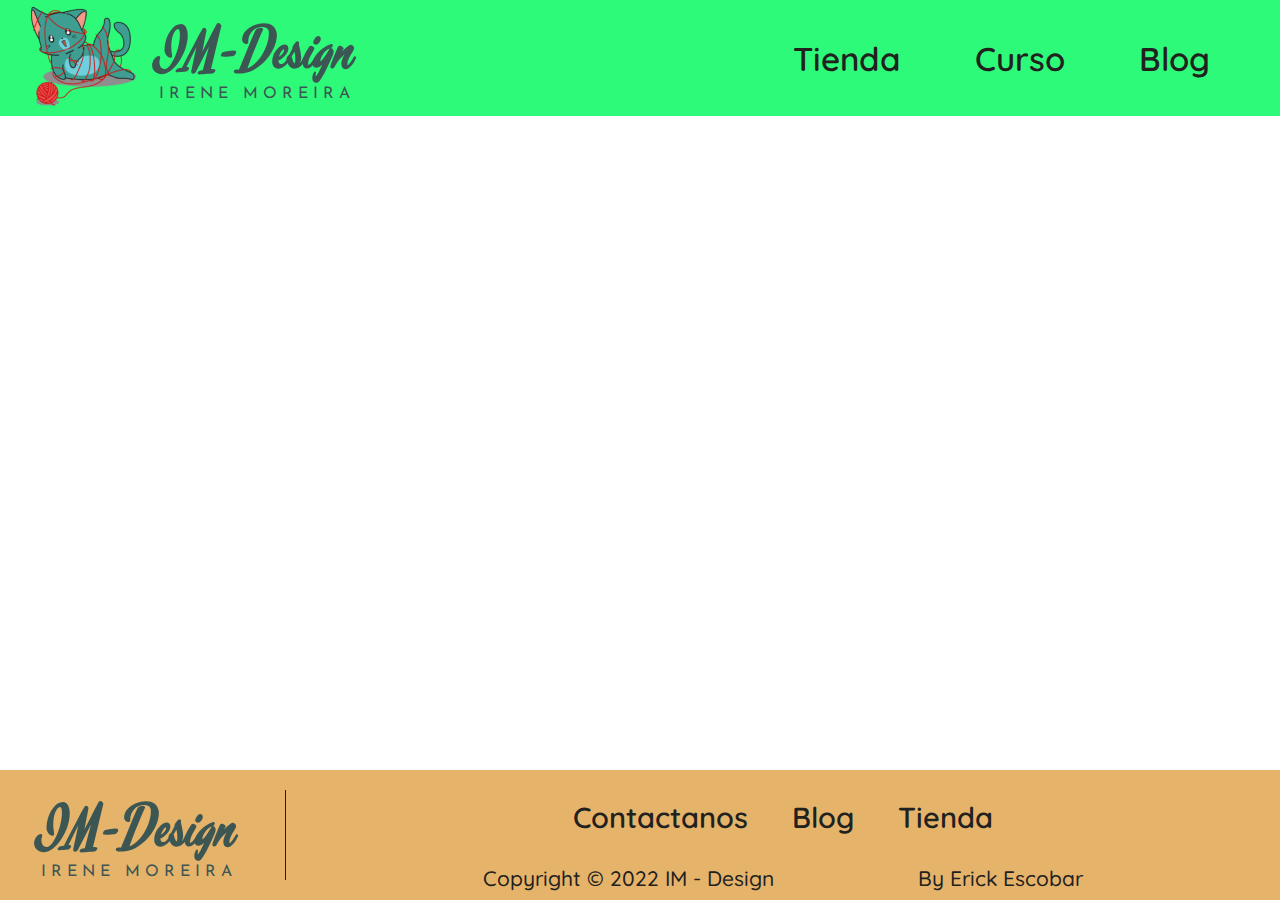
==== blog.html @ 434fa5e5 "Add files via upload" ====
<!DOCTYPE html>
<html lang="es">
<head>
    <meta charset="UTF-8">
    <meta http-equiv="X-UA-Compatible" content="IE=edge">
    <meta name="viewport" content="width=device-width, initial-scale=1.0">
    <link rel="stylesheet" href="css/styles.css">
    <title>Blog</title>
    <script src="js/header-footer.js"></script>
</head>
<body>
    <div data-include="assets/html/header.html"></div>
    <main></main>
    <div data-include="assets/html/footer.html"></div>
</body>
</html>
---- css/styles.css ----
@import url('https://fonts.googleapis.com/css2?family=Josefin+Sans:wght@300;400&family=Quicksand:wght@400;500;600&display=swap');
@font-face {
    font-family: 'MervaleScript-Regular.vfb';
    src: url("../assets/mervale-script/MervaleScript-Regular.ttf") format('truetype'),
        url("../assets/mervale-script/MervaleScript-Regular.otf") format('otf');
}

:root {
    --color-p1: #3AAAFA;
    --color-p2: #E0307C;
    --color-p3: #F55343;
    --color-p4: #445EE0;
    --color-p5: #FFF820;
    --color-s1: #2EFA7A;
    --color-s2: #E012BD;
    --color-s3: #F50F05;
    --color-s4: #E6B36B;
    --color-letra-N: #21211E;
}

*{
    font-family: 'Quicksand', sans-serif;
    padding: 0;
    margin: 0;
    box-sizing: border-box;
    list-style: none;
    color: var(--color-letra-N);
}
html{
    position: relative;
    min-height: 100%;
    scroll-behavior: smooth;
}
h1{
    font-size: 40px;
    font-weight: 600;
}
h2{
    font-size: 37px;
    font-weight: 600;
}
h3{
    font-size: 33px;
    font-weight: 600;
}
h4{
    font-size: 29px;
    font-weight: 600;
}
.p1{
    font-size: 25px;
    font-weight: 500;
}
.p2{
    font-size: 21px;
    font-weight: 500;
}
.p3{
    font-size: 18px;
    font-weight: 400;
}
.p4{
    font-size: 15px;
    font-weight: 400;
}
.boton{
    background-color: var(--color-p1);
    font-size: 29px;
    font-weight: 600;
    padding: 10px 18px;
    border-radius: 14px;
    border: 0;
    cursor: pointer;
}

/* HEADER */
header{
    background-color: var(--color-s1);
    display: flex;
    justify-content: space-between;
    align-items: center;
    width: 100%;
    /* position: sticky;
    top: 0; */
}
.logo{
    position: relative;
}
.logo .logo-letra{
    position: absolute;
    top: 10%;
    width: max-content;
}
.logo-letra{
    display: inline-block;
    text-align: center;
}
.logo-letra h2{
    font-family: 'MervaleScript-Regular.vfb';
    font-size: 56px;
    color: #3C5753;
}
.logo-letra p{
    font-family: 'Josefin Sans', sans-serif;
    font-size: 16px;
    color: #3C5753;
    letter-spacing: 5px;
}
nav ul li{
    display: inline-block;
    margin-right: 70px;
}
nav ul li a{
    text-decoration: none;
    font-size: 33px;
    font-weight: 600;
}

/* FOOTER */
footer {
    background-color: var(--color-s4);
    position: absolute;
    bottom: 0;
    width: 100%;
    height: 130px;
    display: flex;
    align-items: center;
    justify-content: space-between;
}
footer .logo-letra{
    margin-left: 40px;
    padding-right: 48px;
    border-right: 1px solid;
}
.menu-footer{
    width: 800px;
    margin: 20px auto 0;
}
.menu-footer ul{
    width: fit-content;
    margin: auto;
}
.menu-footer ul:nth-last-child(2) li{
    font-size: 29px;
    font-weight: 600;
    margin-right: 40px;
}
.menu-footer ul:nth-last-child(2) li:last-child{
    margin-right: 0;
}
.menu-footer ul:nth-last-child(1){
    margin-top: 30px;
}
.menu-footer ul:nth-last-child(1) li{
    font-size: 21px;
    font-weight: 500;
}
.menu-footer ul:nth-last-child(1) li:first-child{
    margin-right: 140px;
}
.menu-footer ul li{
    display: inline-block;
}
.menu-footer ul li a{
    text-decoration: none;
}

/* **** INDEX **** */
/*  PORTADA */
.portada{
    height: 82vh;
    background: linear-gradient(0deg, rgba(0, 0, 0, 0.49), rgba(0, 0, 0, 0.49)), url('/assets/img/portada.png');
    background-repeat: no-repeat;
    background-position: center;
    background-size: cover;
    background-attachment: fixed;
    display: flex;
    flex-direction: column;
    align-items: center;
    justify-content: space-evenly;
}
.portada .logo-letra{
    color: var(--color-s1);
    margin-top: 0;
}
.portada .logo-letra h2, .portada .logo-letra p{
    color: var(--color-s1);
}
.portada .logo-letra h2{
    font-size: 100px;
    font-weight: 400;
}
.portada .logo-letra p{
    font-size: 40px;
}

/* Quines somos */
.quienes-somos{
    background-color: var(--color-p3);
    display: flex;
    align-items: center;
    min-height: 100vh;
    margin-bottom: 130px;
}
.quienes-somos h3, .quienes-somos p{
    text-align: center;
    color: #fff;
}
.quienes-somos h1{
    transform: rotate(270deg);
    width: max-content; 
}
.quienes-somos div:nth-last-child(2){
    height: 0px;
}
.quienes-somos div.mision-vision{
    background-color: var(--color-p1);
    padding: 30px;
    min-height: 100vh;
    
}
.quienes-somos div.mision-vision p{
    width: 70%;
    margin: 40px auto 45px;
}
.quienes-somos div.mision-vision div{
    display: flex;
    height: initial;
}
.quienes-somos div.mision-vision div section{
    width: 50%;
}
.quienes-somos div.mision-vision div section:nth-last-child(1){
    border-left: 1px solid rgba(0, 0, 0, 0.3);;
}
.quienes-somos div.mision-vision div p{
    width: 70%;
    margin: 10px auto;
}
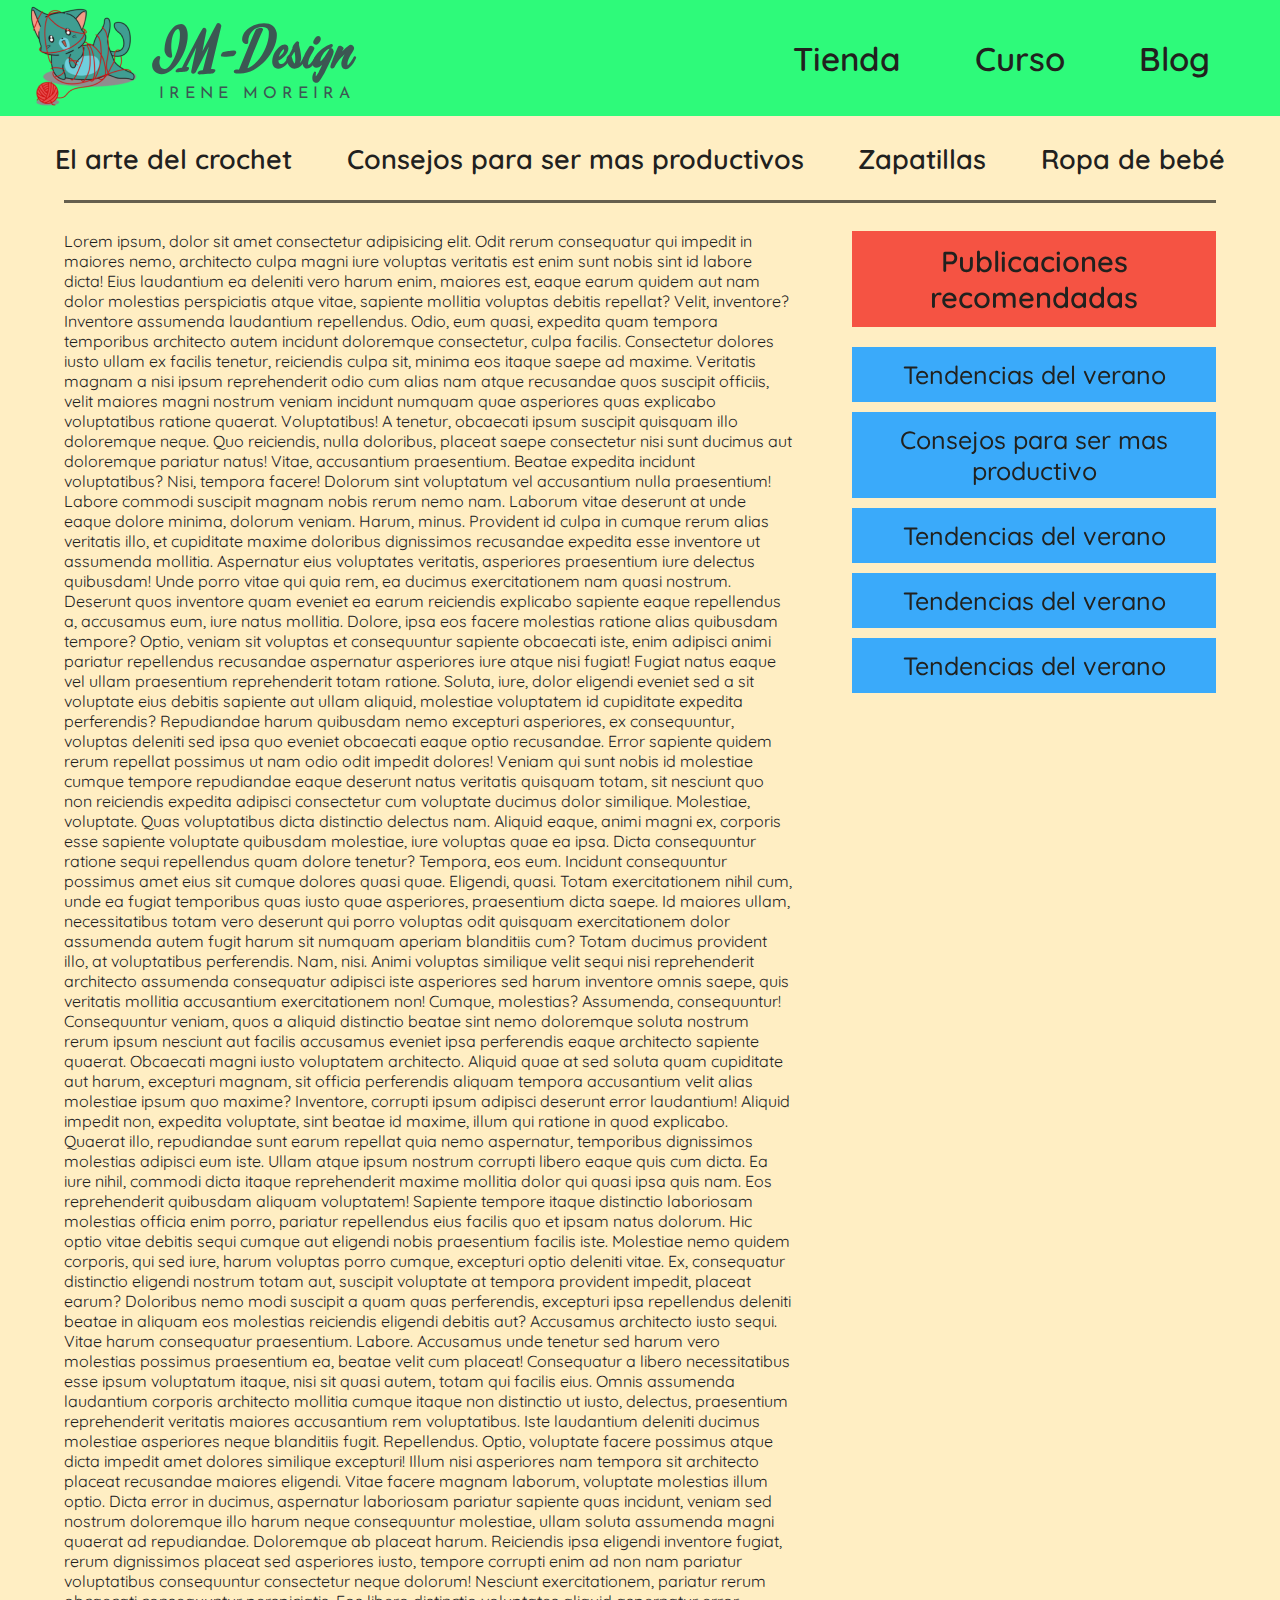
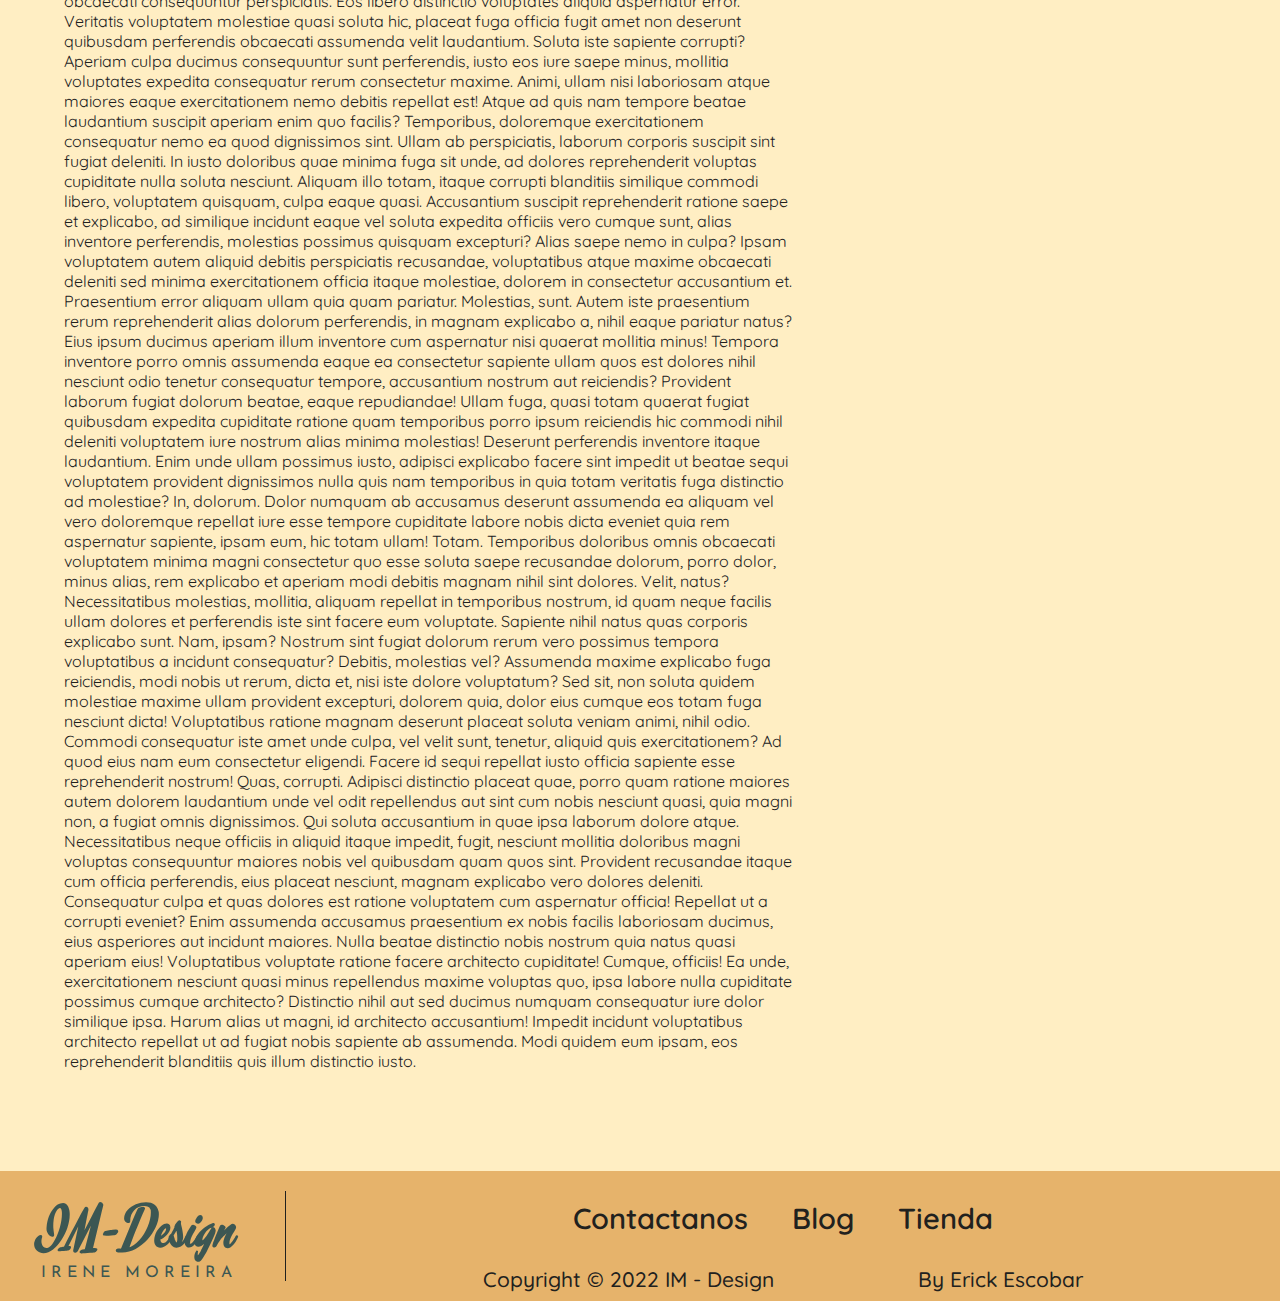
==== commit 35bf7698: "Add files via upload" ====
--- a/blog.html
+++ b/blog.html
@@ -10,7 +10,78 @@
 </head>
 <body>
     <div data-include="assets/html/header.html"></div>
-    <main></main>
+    <ul class="sub-menu sub-menu-blog">
+        <li>El arte del crochet</li>
+        <li>Consejos para ser mas productivos</li>
+        <li>Zapatillas</li>
+        <li>Ropa de bebé</li>
+        <!-- <li id="assets/html/tienda/accesorios.html">Accesorios</li> -->
+    </ul>
+    <main>
+        <div class="gridBlog">
+            <article class="blogContent">Lorem ipsum, dolor sit amet consectetur adipisicing elit. Odit rerum consequatur qui impedit in maiores nemo, architecto culpa magni iure voluptas veritatis est enim sunt nobis sint id labore dicta!
+            Eius laudantium ea deleniti vero harum enim, maiores est, eaque earum quidem aut nam dolor molestias perspiciatis atque vitae, sapiente mollitia voluptas debitis repellat? Velit, inventore? Inventore assumenda laudantium repellendus.
+            Odio, eum quasi, expedita quam tempora temporibus architecto autem incidunt doloremque consectetur, culpa facilis. Consectetur dolores iusto ullam ex facilis tenetur, reiciendis culpa sit, minima eos itaque saepe ad maxime.
+            Veritatis magnam a nisi ipsum reprehenderit odio cum alias nam atque recusandae quos suscipit officiis, velit maiores magni nostrum veniam incidunt numquam quae asperiores quas explicabo voluptatibus ratione quaerat. Voluptatibus!
+            A tenetur, obcaecati ipsum suscipit quisquam illo doloremque neque. Quo reiciendis, nulla doloribus, placeat saepe consectetur nisi sunt ducimus aut doloremque pariatur natus! Vitae, accusantium praesentium. Beatae expedita incidunt voluptatibus?
+            Nisi, tempora facere! Dolorum sint voluptatum vel accusantium nulla praesentium! Labore commodi suscipit magnam nobis rerum nemo nam. Laborum vitae deserunt at unde eaque dolore minima, dolorum veniam. Harum, minus.
+            Provident id culpa in cumque rerum alias veritatis illo, et cupiditate maxime doloribus dignissimos recusandae expedita esse inventore ut assumenda mollitia. Aspernatur eius voluptates veritatis, asperiores praesentium iure delectus quibusdam!
+            Unde porro vitae qui quia rem, ea ducimus exercitationem nam quasi nostrum. Deserunt quos inventore quam eveniet ea earum reiciendis explicabo sapiente eaque repellendus a, accusamus eum, iure natus mollitia.
+            Dolore, ipsa eos facere molestias ratione alias quibusdam tempore? Optio, veniam sit voluptas et consequuntur sapiente obcaecati iste, enim adipisci animi pariatur repellendus recusandae aspernatur asperiores iure atque nisi fugiat!
+            Fugiat natus eaque vel ullam praesentium reprehenderit totam ratione. Soluta, iure, dolor eligendi eveniet sed a sit voluptate eius debitis sapiente aut ullam aliquid, molestiae voluptatem id cupiditate expedita perferendis?
+            Repudiandae harum quibusdam nemo excepturi asperiores, ex consequuntur, voluptas deleniti sed ipsa quo eveniet obcaecati eaque optio recusandae. Error sapiente quidem rerum repellat possimus ut nam odio odit impedit dolores!
+            Veniam qui sunt nobis id molestiae cumque tempore repudiandae eaque deserunt natus veritatis quisquam totam, sit nesciunt quo non reiciendis expedita adipisci consectetur cum voluptate ducimus dolor similique. Molestiae, voluptate.
+            Quas voluptatibus dicta distinctio delectus nam. Aliquid eaque, animi magni ex, corporis esse sapiente voluptate quibusdam molestiae, iure voluptas quae ea ipsa. Dicta consequuntur ratione sequi repellendus quam dolore tenetur?
+            Tempora, eos eum. Incidunt consequuntur possimus amet eius sit cumque dolores quasi quae. Eligendi, quasi. Totam exercitationem nihil cum, unde ea fugiat temporibus quas iusto quae asperiores, praesentium dicta saepe.
+            Id maiores ullam, necessitatibus totam vero deserunt qui porro voluptas odit quisquam exercitationem dolor assumenda autem fugit harum sit numquam aperiam blanditiis cum? Totam ducimus provident illo, at voluptatibus perferendis.
+            Nam, nisi. Animi voluptas similique velit sequi nisi reprehenderit architecto assumenda consequatur adipisci iste asperiores sed harum inventore omnis saepe, quis veritatis mollitia accusantium exercitationem non! Cumque, molestias? Assumenda, consequuntur!
+            Consequuntur veniam, quos a aliquid distinctio beatae sint nemo doloremque soluta nostrum rerum ipsum nesciunt aut facilis accusamus eveniet ipsa perferendis eaque architecto sapiente quaerat. Obcaecati magni iusto voluptatem architecto.
+            Aliquid quae at sed soluta quam cupiditate aut harum, excepturi magnam, sit officia perferendis aliquam tempora accusantium velit alias molestiae ipsum quo maxime? Inventore, corrupti ipsum adipisci deserunt error laudantium!
+            Aliquid impedit non, expedita voluptate, sint beatae id maxime, illum qui ratione in quod explicabo. Quaerat illo, repudiandae sunt earum repellat quia nemo aspernatur, temporibus dignissimos molestias adipisci eum iste.
+            Ullam atque ipsum nostrum corrupti libero eaque quis cum dicta. Ea iure nihil, commodi dicta itaque reprehenderit maxime mollitia dolor qui quasi ipsa quis nam. Eos reprehenderit quibusdam aliquam voluptatem!
+            Sapiente tempore itaque distinctio laboriosam molestias officia enim porro, pariatur repellendus eius facilis quo et ipsam natus dolorum. Hic optio vitae debitis sequi cumque aut eligendi nobis praesentium facilis iste.
+            Molestiae nemo quidem corporis, qui sed iure, harum voluptas porro cumque, excepturi optio deleniti vitae. Ex, consequatur distinctio eligendi nostrum totam aut, suscipit voluptate at tempora provident impedit, placeat earum?
+            Doloribus nemo modi suscipit a quam quas perferendis, excepturi ipsa repellendus deleniti beatae in aliquam eos molestias reiciendis eligendi debitis aut? Accusamus architecto iusto sequi. Vitae harum consequatur praesentium. Labore.
+            Accusamus unde tenetur sed harum vero molestias possimus praesentium ea, beatae velit cum placeat! Consequatur a libero necessitatibus esse ipsum voluptatum itaque, nisi sit quasi autem, totam qui facilis eius.
+            Omnis assumenda laudantium corporis architecto mollitia cumque itaque non distinctio ut iusto, delectus, praesentium reprehenderit veritatis maiores accusantium rem voluptatibus. Iste laudantium deleniti ducimus molestiae asperiores neque blanditiis fugit. Repellendus.
+            Optio, voluptate facere possimus atque dicta impedit amet dolores similique excepturi! Illum nisi asperiores nam tempora sit architecto placeat recusandae maiores eligendi. Vitae facere magnam laborum, voluptate molestias illum optio.
+            Dicta error in ducimus, aspernatur laboriosam pariatur sapiente quas incidunt, veniam sed nostrum doloremque illo harum neque consequuntur molestiae, ullam soluta assumenda magni quaerat ad repudiandae. Doloremque ab placeat harum.
+            Reiciendis ipsa eligendi inventore fugiat, rerum dignissimos placeat sed asperiores iusto, tempore corrupti enim ad non nam pariatur voluptatibus consequuntur consectetur neque dolorum! Nesciunt exercitationem, pariatur rerum obcaecati consequuntur perspiciatis.
+            Eos libero distinctio voluptates aliquid aspernatur error. Veritatis voluptatem molestiae quasi soluta hic, placeat fuga officia fugit amet non deserunt quibusdam perferendis obcaecati assumenda velit laudantium. Soluta iste sapiente corrupti?
+            Aperiam culpa ducimus consequuntur sunt perferendis, iusto eos iure saepe minus, mollitia voluptates expedita consequatur rerum consectetur maxime. Animi, ullam nisi laboriosam atque maiores eaque exercitationem nemo debitis repellat est!
+            Atque ad quis nam tempore beatae laudantium suscipit aperiam enim quo facilis? Temporibus, doloremque exercitationem consequatur nemo ea quod dignissimos sint. Ullam ab perspiciatis, laborum corporis suscipit sint fugiat deleniti.
+            In iusto doloribus quae minima fuga sit unde, ad dolores reprehenderit voluptas cupiditate nulla soluta nesciunt. Aliquam illo totam, itaque corrupti blanditiis similique commodi libero, voluptatem quisquam, culpa eaque quasi.
+            Accusantium suscipit reprehenderit ratione saepe et explicabo, ad similique incidunt eaque vel soluta expedita officiis vero cumque sunt, alias inventore perferendis, molestias possimus quisquam excepturi? Alias saepe nemo in culpa?
+            Ipsam voluptatem autem aliquid debitis perspiciatis recusandae, voluptatibus atque maxime obcaecati deleniti sed minima exercitationem officia itaque molestiae, dolorem in consectetur accusantium et. Praesentium error aliquam ullam quia quam pariatur.
+            Molestias, sunt. Autem iste praesentium rerum reprehenderit alias dolorum perferendis, in magnam explicabo a, nihil eaque pariatur natus? Eius ipsum ducimus aperiam illum inventore cum aspernatur nisi quaerat mollitia minus!
+            Tempora inventore porro omnis assumenda eaque ea consectetur sapiente ullam quos est dolores nihil nesciunt odio tenetur consequatur tempore, accusantium nostrum aut reiciendis? Provident laborum fugiat dolorum beatae, eaque repudiandae!
+            Ullam fuga, quasi totam quaerat fugiat quibusdam expedita cupiditate ratione quam temporibus porro ipsum reiciendis hic commodi nihil deleniti voluptatem iure nostrum alias minima molestias! Deserunt perferendis inventore itaque laudantium.
+            Enim unde ullam possimus iusto, adipisci explicabo facere sint impedit ut beatae sequi voluptatem provident dignissimos nulla quis nam temporibus in quia totam veritatis fuga distinctio ad molestiae? In, dolorum.
+            Dolor numquam ab accusamus deserunt assumenda ea aliquam vel vero doloremque repellat iure esse tempore cupiditate labore nobis dicta eveniet quia rem aspernatur sapiente, ipsam eum, hic totam ullam! Totam.
+            Temporibus doloribus omnis obcaecati voluptatem minima magni consectetur quo esse soluta saepe recusandae dolorum, porro dolor, minus alias, rem explicabo et aperiam modi debitis magnam nihil sint dolores. Velit, natus?
+            Necessitatibus molestias, mollitia, aliquam repellat in temporibus nostrum, id quam neque facilis ullam dolores et perferendis iste sint facere eum voluptate. Sapiente nihil natus quas corporis explicabo sunt. Nam, ipsam?
+            Nostrum sint fugiat dolorum rerum vero possimus tempora voluptatibus a incidunt consequatur? Debitis, molestias vel? Assumenda maxime explicabo fuga reiciendis, modi nobis ut rerum, dicta et, nisi iste dolore voluptatum?
+            Sed sit, non soluta quidem molestiae maxime ullam provident excepturi, dolorem quia, dolor eius cumque eos totam fuga nesciunt dicta! Voluptatibus ratione magnam deserunt placeat soluta veniam animi, nihil odio.
+            Commodi consequatur iste amet unde culpa, vel velit sunt, tenetur, aliquid quis exercitationem? Ad quod eius nam eum consectetur eligendi. Facere id sequi repellat iusto officia sapiente esse reprehenderit nostrum!
+            Quas, corrupti. Adipisci distinctio placeat quae, porro quam ratione maiores autem dolorem laudantium unde vel odit repellendus aut sint cum nobis nesciunt quasi, quia magni non, a fugiat omnis dignissimos.
+            Qui soluta accusantium in quae ipsa laborum dolore atque. Necessitatibus neque officiis in aliquid itaque impedit, fugit, nesciunt mollitia doloribus magni voluptas consequuntur maiores nobis vel quibusdam quam quos sint.
+            Provident recusandae itaque cum officia perferendis, eius placeat nesciunt, magnam explicabo vero dolores deleniti. Consequatur culpa et quas dolores est ratione voluptatem cum aspernatur officia! Repellat ut a corrupti eveniet?
+            Enim assumenda accusamus praesentium ex nobis facilis laboriosam ducimus, eius asperiores aut incidunt maiores. Nulla beatae distinctio nobis nostrum quia natus quasi aperiam eius! Voluptatibus voluptate ratione facere architecto cupiditate!
+            Cumque, officiis! Ea unde, exercitationem nesciunt quasi minus repellendus maxime voluptas quo, ipsa labore nulla cupiditate possimus cumque architecto? Distinctio nihil aut sed ducimus numquam consequatur iure dolor similique ipsa.
+            Harum alias ut magni, id architecto accusantium! Impedit incidunt voluptatibus architecto repellat ut ad fugiat nobis sapiente ab assumenda. Modi quidem eum ipsam, eos reprehenderit blanditiis quis illum distinctio iusto.</article>
+            <aside class="blogAside">
+                <h4>Publicaciones recomendadas</h4>
+                <ul class="p1">
+                    <li>Tendencias del verano</li>
+                    <li>Consejos para ser mas productivo</li>
+                    <li>Tendencias del verano</li>
+                    <li>Tendencias del verano</li>
+                    <li>Tendencias del verano</li>
+                </ul>
+            </aside>
+        </div>
+    </main>
+    <br><br><br><br><br><br><br><br><br><br>
     <div data-include="assets/html/footer.html"></div>
 </body>
 </html>--- a/css/styles.css
+++ b/css/styles.css
@@ -30,6 +30,7 @@
     position: relative;
     min-height: 100%;
     scroll-behavior: smooth;
+    background-color: #ffeec3;
 }
 h1{
     font-size: 40px;
@@ -117,6 +118,7 @@
 }
 
 /* FOOTER */
+
 footer {
     background-color: var(--color-s4);
     position: absolute;
@@ -168,7 +170,7 @@
 /* **** INDEX **** */
 /*  PORTADA */
 .portada{
-    height: 82vh;
+    height: 85vh;
     background: linear-gradient(0deg, rgba(0, 0, 0, 0.49), rgba(0, 0, 0, 0.49)), url('/assets/img/portada.png');
     background-repeat: no-repeat;
     background-position: center;
@@ -217,11 +219,14 @@
     background-color: var(--color-p1);
     padding: 30px;
     min-height: 100vh;
+    display: flex;
+    flex-direction: column;
+    justify-content: center;
     
 }
 .quienes-somos div.mision-vision p{
     width: 70%;
-    margin: 40px auto 45px;
+    margin: 40px auto 100px;
 }
 .quienes-somos div.mision-vision div{
     display: flex;
@@ -236,4 +241,240 @@
 .quienes-somos div.mision-vision div p{
     width: 70%;
     margin: 10px auto;
-}+}
+
+
+/* **** TIENDA **** */
+/*  SUBMENU */
+.sub-menu{
+    background-color: var(--color-s1);
+    height: 85px;
+    display: flex;
+    justify-content: space-evenly;
+    align-items: center;
+}
+.sub-menu li{
+    /* display: inline-block; */
+    font-size: 27px;
+    font-weight: 600;
+    cursor: pointer;
+}
+
+/* main.tienda */
+.main-tienda{
+    /* margin-bottom: 130px; */
+    margin: 50px 40px 130px;
+}
+.main-tienda h1{
+    text-align: center;
+}
+
+/* galeria de la tienda */
+.galeria{
+    /* background-color: var(--color-p3); */
+    width: 100%;
+    margin: 0 auto;
+    /* overflow: hidden; */
+    padding: 60px 0;
+    display: flex;
+    gap: 30px;
+    flex-wrap: wrap;
+    justify-content: center;
+}
+.galeria-figure{
+    background-color: var(--color-p3);
+    border-radius: 20px;
+    min-width: 200px;
+    height: fit-content;
+    padding: 20px;
+    /* flex: 300px; */
+    margin-bottom: 20px;
+}
+.galeria-figure div {
+    margin-top: 15px;
+}
+.galeria-figure div p{
+    text-align: center;
+    color: #fff;
+}
+.galeria-figure .boton{
+    font-size: 25px;
+    background-color: var(--color-p5);
+    display: block;
+    margin: -25px auto 0;
+    padding: 10px 30px;
+    position: relative;
+    top: 44px;
+}
+.galeria-img{
+    display: block;
+    width: 90%;
+    margin: 10px auto;
+    height: 100%;
+    object-fit: cover;
+}
+
+/* **** CURSO **** */
+/* FRASE */
+.fraseCurso{
+    display: flex;
+    align-items: center;
+    justify-content: center;
+    height: 264px;
+    margin-top: 30px;
+}
+.fraseCurso h1{
+    width: 60%;
+    text-align: center;
+}
+.fraseCurso img{
+    margin-right: 200px;
+    margin-left: 80px;
+}
+/* Modalidades del curso */
+.modalidadesCurso{
+    background-color: var(--color-p5);
+    padding: 44px;
+    margin-bottom: 130px;
+}
+.modalidadesCurso h2{
+    margin-bottom: 20px;
+}
+.modalidadesCurso h4{
+    margin-bottom: 14px;
+}
+.modalidadesCurso div{
+    text-align: center;
+    max-width: 80%;
+    margin: auto;
+}
+.modalidadesCurso div:first-child .modalidad{
+    display: inline-block;
+    margin-right: 30px;
+    margin-left: 30px;
+    margin: 50px 30px 90px;
+    position: relative;
+    padding: 10px;
+}
+.modalidadesCurso div:first-child .modalidad::before{
+    content: '';
+    position: absolute;
+    border-bottom: 1px solid rgba(255, 2, 2, 0.5);;
+    border-right: 1px solid rgba(255, 2, 2, 0.5);;
+    width: 25%;
+    height: 25%;
+    bottom: 0;
+    right: 0;
+}
+.modalidadesCurso div:first-child .modalidad::after{
+    content: '';
+    position: absolute;
+    border-top: 1px solid rgba(255, 2, 2, 0.5);;
+    border-left: 1px solid rgba(255, 2, 2, 0.5);;
+    width: 25%;
+    height: 25%;
+    top: 0;
+    left: 0;
+}
+.modalidadesCurso div:first-child .modalidad .p1 li:nth-child(0n+3) li{
+    list-style: initial;
+    width: 60%;
+    margin: auto;
+}
+.modalidadesCurso div:nth-child(0n+2){
+    margin-top: 45px;
+}
+/* whassap contenedor */
+.whassapContenedor{
+    background-color: var(--color-p1);
+    border-radius: 39px;
+    display: flex;
+    flex-direction: column;
+    flex-wrap: wrap;
+    align-items: center;
+    width: 600px;
+    margin: 20px auto 140px !important;
+    padding: 20px 0;
+}
+.whassapContenedor form{
+    width: 82%;
+    margin: 20px 0;
+}
+.whassapContenedor form input, textarea{
+    display: block;
+    margin-bottom: 10px;
+    background-color: #DEDCF0;;
+    border-radius: 17px;
+    border: none;
+    padding: 10px 0 10px 10px;
+    width: 100%;
+    font-size: 20px;
+    font-weight: 400;
+    color: var(--color-p4);
+}
+.whassapContenedor form textarea{
+    overflow: hidden;
+    resize: vertical;
+}
+.whassapContenedor form input::placeholder, textarea::placeholder{
+    color: var(--color-p1);
+    opacity: 1;
+}
+.whassapContenedor form input:focus, textarea:focus{
+    border: none;
+    outline: 3.3px solid rgba(255, 255, 255, 0.226);
+}
+.whassapContenedor button.boton{
+    font-size: 22px;
+    font-weight: 500;
+    margin: 32px auto 0px;
+    display: block;
+    background-color: var(--color-p5);
+}
+
+
+/* **** BLOG **** */
+/* sub menu del blog */
+.sub-menu-blog{
+    background-color: transparent;
+    position: relative;
+}
+.sub-menu-blog::after{
+    content: '';
+    position: absolute;
+    border-bottom: 3px solid rgba(0, 0, 0, 0.6);
+    width: 90%;
+    height: 100%;
+}
+/* Contenido del blog */
+.gridBlog{
+    display: flex;
+    width: 90%;
+    margin: 30px auto;
+}
+.blogContent{
+    width: 100%;
+    float: inline-start;
+}
+/* Aside del blog */
+.blogAside{
+    position: -webkit-sticky;
+    position: sticky;
+    top: 20px;
+    height: fit-content;
+    width: 50%;
+    margin-left: 60px;
+}
+.blogAside h4, .blogAside ul li{
+    padding: 12px;
+    text-align: center;
+}
+.blogAside h4, .blogAside ul li{
+    background-color: var(--color-p3);
+    margin-bottom: 20px;
+}
+.blogAside ul li{
+    background-color: var(--color-p1);
+    margin-bottom: 10px;
+    /* cursor: pointer; */
+}
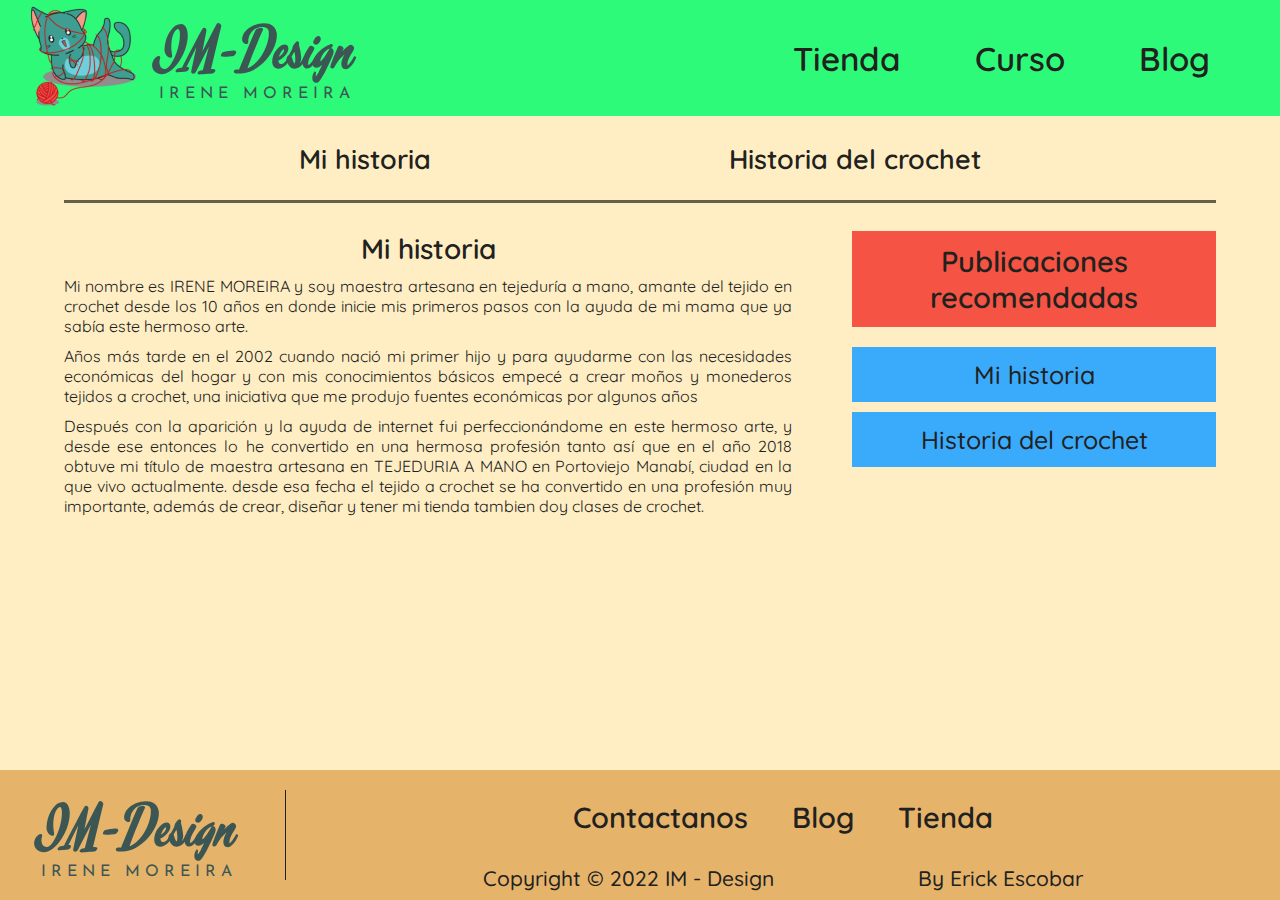
==== commit 135bdaa7: "Add files via upload" ====
--- a/blog.html
+++ b/blog.html
@@ -11,77 +11,23 @@
 <body>
     <div data-include="assets/html/header.html"></div>
     <ul class="sub-menu sub-menu-blog">
-        <li>El arte del crochet</li>
-        <li>Consejos para ser mas productivos</li>
-        <li>Zapatillas</li>
-        <li>Ropa de bebé</li>
-        <!-- <li id="assets/html/tienda/accesorios.html">Accesorios</li> -->
+        <li id="assets/html/blog/mi-historia.html">Mi historia</li>
+        <li id="assets/html/blog/historia-crochet.html">Historia del crochet</li>
     </ul>
     <main>
         <div class="gridBlog">
-            <article class="blogContent">Lorem ipsum, dolor sit amet consectetur adipisicing elit. Odit rerum consequatur qui impedit in maiores nemo, architecto culpa magni iure voluptas veritatis est enim sunt nobis sint id labore dicta!
-            Eius laudantium ea deleniti vero harum enim, maiores est, eaque earum quidem aut nam dolor molestias perspiciatis atque vitae, sapiente mollitia voluptas debitis repellat? Velit, inventore? Inventore assumenda laudantium repellendus.
-            Odio, eum quasi, expedita quam tempora temporibus architecto autem incidunt doloremque consectetur, culpa facilis. Consectetur dolores iusto ullam ex facilis tenetur, reiciendis culpa sit, minima eos itaque saepe ad maxime.
-            Veritatis magnam a nisi ipsum reprehenderit odio cum alias nam atque recusandae quos suscipit officiis, velit maiores magni nostrum veniam incidunt numquam quae asperiores quas explicabo voluptatibus ratione quaerat. Voluptatibus!
-            A tenetur, obcaecati ipsum suscipit quisquam illo doloremque neque. Quo reiciendis, nulla doloribus, placeat saepe consectetur nisi sunt ducimus aut doloremque pariatur natus! Vitae, accusantium praesentium. Beatae expedita incidunt voluptatibus?
-            Nisi, tempora facere! Dolorum sint voluptatum vel accusantium nulla praesentium! Labore commodi suscipit magnam nobis rerum nemo nam. Laborum vitae deserunt at unde eaque dolore minima, dolorum veniam. Harum, minus.
-            Provident id culpa in cumque rerum alias veritatis illo, et cupiditate maxime doloribus dignissimos recusandae expedita esse inventore ut assumenda mollitia. Aspernatur eius voluptates veritatis, asperiores praesentium iure delectus quibusdam!
-            Unde porro vitae qui quia rem, ea ducimus exercitationem nam quasi nostrum. Deserunt quos inventore quam eveniet ea earum reiciendis explicabo sapiente eaque repellendus a, accusamus eum, iure natus mollitia.
-            Dolore, ipsa eos facere molestias ratione alias quibusdam tempore? Optio, veniam sit voluptas et consequuntur sapiente obcaecati iste, enim adipisci animi pariatur repellendus recusandae aspernatur asperiores iure atque nisi fugiat!
-            Fugiat natus eaque vel ullam praesentium reprehenderit totam ratione. Soluta, iure, dolor eligendi eveniet sed a sit voluptate eius debitis sapiente aut ullam aliquid, molestiae voluptatem id cupiditate expedita perferendis?
-            Repudiandae harum quibusdam nemo excepturi asperiores, ex consequuntur, voluptas deleniti sed ipsa quo eveniet obcaecati eaque optio recusandae. Error sapiente quidem rerum repellat possimus ut nam odio odit impedit dolores!
-            Veniam qui sunt nobis id molestiae cumque tempore repudiandae eaque deserunt natus veritatis quisquam totam, sit nesciunt quo non reiciendis expedita adipisci consectetur cum voluptate ducimus dolor similique. Molestiae, voluptate.
-            Quas voluptatibus dicta distinctio delectus nam. Aliquid eaque, animi magni ex, corporis esse sapiente voluptate quibusdam molestiae, iure voluptas quae ea ipsa. Dicta consequuntur ratione sequi repellendus quam dolore tenetur?
-            Tempora, eos eum. Incidunt consequuntur possimus amet eius sit cumque dolores quasi quae. Eligendi, quasi. Totam exercitationem nihil cum, unde ea fugiat temporibus quas iusto quae asperiores, praesentium dicta saepe.
-            Id maiores ullam, necessitatibus totam vero deserunt qui porro voluptas odit quisquam exercitationem dolor assumenda autem fugit harum sit numquam aperiam blanditiis cum? Totam ducimus provident illo, at voluptatibus perferendis.
-            Nam, nisi. Animi voluptas similique velit sequi nisi reprehenderit architecto assumenda consequatur adipisci iste asperiores sed harum inventore omnis saepe, quis veritatis mollitia accusantium exercitationem non! Cumque, molestias? Assumenda, consequuntur!
-            Consequuntur veniam, quos a aliquid distinctio beatae sint nemo doloremque soluta nostrum rerum ipsum nesciunt aut facilis accusamus eveniet ipsa perferendis eaque architecto sapiente quaerat. Obcaecati magni iusto voluptatem architecto.
-            Aliquid quae at sed soluta quam cupiditate aut harum, excepturi magnam, sit officia perferendis aliquam tempora accusantium velit alias molestiae ipsum quo maxime? Inventore, corrupti ipsum adipisci deserunt error laudantium!
-            Aliquid impedit non, expedita voluptate, sint beatae id maxime, illum qui ratione in quod explicabo. Quaerat illo, repudiandae sunt earum repellat quia nemo aspernatur, temporibus dignissimos molestias adipisci eum iste.
-            Ullam atque ipsum nostrum corrupti libero eaque quis cum dicta. Ea iure nihil, commodi dicta itaque reprehenderit maxime mollitia dolor qui quasi ipsa quis nam. Eos reprehenderit quibusdam aliquam voluptatem!
-            Sapiente tempore itaque distinctio laboriosam molestias officia enim porro, pariatur repellendus eius facilis quo et ipsam natus dolorum. Hic optio vitae debitis sequi cumque aut eligendi nobis praesentium facilis iste.
-            Molestiae nemo quidem corporis, qui sed iure, harum voluptas porro cumque, excepturi optio deleniti vitae. Ex, consequatur distinctio eligendi nostrum totam aut, suscipit voluptate at tempora provident impedit, placeat earum?
-            Doloribus nemo modi suscipit a quam quas perferendis, excepturi ipsa repellendus deleniti beatae in aliquam eos molestias reiciendis eligendi debitis aut? Accusamus architecto iusto sequi. Vitae harum consequatur praesentium. Labore.
-            Accusamus unde tenetur sed harum vero molestias possimus praesentium ea, beatae velit cum placeat! Consequatur a libero necessitatibus esse ipsum voluptatum itaque, nisi sit quasi autem, totam qui facilis eius.
-            Omnis assumenda laudantium corporis architecto mollitia cumque itaque non distinctio ut iusto, delectus, praesentium reprehenderit veritatis maiores accusantium rem voluptatibus. Iste laudantium deleniti ducimus molestiae asperiores neque blanditiis fugit. Repellendus.
-            Optio, voluptate facere possimus atque dicta impedit amet dolores similique excepturi! Illum nisi asperiores nam tempora sit architecto placeat recusandae maiores eligendi. Vitae facere magnam laborum, voluptate molestias illum optio.
-            Dicta error in ducimus, aspernatur laboriosam pariatur sapiente quas incidunt, veniam sed nostrum doloremque illo harum neque consequuntur molestiae, ullam soluta assumenda magni quaerat ad repudiandae. Doloremque ab placeat harum.
-            Reiciendis ipsa eligendi inventore fugiat, rerum dignissimos placeat sed asperiores iusto, tempore corrupti enim ad non nam pariatur voluptatibus consequuntur consectetur neque dolorum! Nesciunt exercitationem, pariatur rerum obcaecati consequuntur perspiciatis.
-            Eos libero distinctio voluptates aliquid aspernatur error. Veritatis voluptatem molestiae quasi soluta hic, placeat fuga officia fugit amet non deserunt quibusdam perferendis obcaecati assumenda velit laudantium. Soluta iste sapiente corrupti?
-            Aperiam culpa ducimus consequuntur sunt perferendis, iusto eos iure saepe minus, mollitia voluptates expedita consequatur rerum consectetur maxime. Animi, ullam nisi laboriosam atque maiores eaque exercitationem nemo debitis repellat est!
-            Atque ad quis nam tempore beatae laudantium suscipit aperiam enim quo facilis? Temporibus, doloremque exercitationem consequatur nemo ea quod dignissimos sint. Ullam ab perspiciatis, laborum corporis suscipit sint fugiat deleniti.
-            In iusto doloribus quae minima fuga sit unde, ad dolores reprehenderit voluptas cupiditate nulla soluta nesciunt. Aliquam illo totam, itaque corrupti blanditiis similique commodi libero, voluptatem quisquam, culpa eaque quasi.
-            Accusantium suscipit reprehenderit ratione saepe et explicabo, ad similique incidunt eaque vel soluta expedita officiis vero cumque sunt, alias inventore perferendis, molestias possimus quisquam excepturi? Alias saepe nemo in culpa?
-            Ipsam voluptatem autem aliquid debitis perspiciatis recusandae, voluptatibus atque maxime obcaecati deleniti sed minima exercitationem officia itaque molestiae, dolorem in consectetur accusantium et. Praesentium error aliquam ullam quia quam pariatur.
-            Molestias, sunt. Autem iste praesentium rerum reprehenderit alias dolorum perferendis, in magnam explicabo a, nihil eaque pariatur natus? Eius ipsum ducimus aperiam illum inventore cum aspernatur nisi quaerat mollitia minus!
-            Tempora inventore porro omnis assumenda eaque ea consectetur sapiente ullam quos est dolores nihil nesciunt odio tenetur consequatur tempore, accusantium nostrum aut reiciendis? Provident laborum fugiat dolorum beatae, eaque repudiandae!
-            Ullam fuga, quasi totam quaerat fugiat quibusdam expedita cupiditate ratione quam temporibus porro ipsum reiciendis hic commodi nihil deleniti voluptatem iure nostrum alias minima molestias! Deserunt perferendis inventore itaque laudantium.
-            Enim unde ullam possimus iusto, adipisci explicabo facere sint impedit ut beatae sequi voluptatem provident dignissimos nulla quis nam temporibus in quia totam veritatis fuga distinctio ad molestiae? In, dolorum.
-            Dolor numquam ab accusamus deserunt assumenda ea aliquam vel vero doloremque repellat iure esse tempore cupiditate labore nobis dicta eveniet quia rem aspernatur sapiente, ipsam eum, hic totam ullam! Totam.
-            Temporibus doloribus omnis obcaecati voluptatem minima magni consectetur quo esse soluta saepe recusandae dolorum, porro dolor, minus alias, rem explicabo et aperiam modi debitis magnam nihil sint dolores. Velit, natus?
-            Necessitatibus molestias, mollitia, aliquam repellat in temporibus nostrum, id quam neque facilis ullam dolores et perferendis iste sint facere eum voluptate. Sapiente nihil natus quas corporis explicabo sunt. Nam, ipsam?
-            Nostrum sint fugiat dolorum rerum vero possimus tempora voluptatibus a incidunt consequatur? Debitis, molestias vel? Assumenda maxime explicabo fuga reiciendis, modi nobis ut rerum, dicta et, nisi iste dolore voluptatum?
-            Sed sit, non soluta quidem molestiae maxime ullam provident excepturi, dolorem quia, dolor eius cumque eos totam fuga nesciunt dicta! Voluptatibus ratione magnam deserunt placeat soluta veniam animi, nihil odio.
-            Commodi consequatur iste amet unde culpa, vel velit sunt, tenetur, aliquid quis exercitationem? Ad quod eius nam eum consectetur eligendi. Facere id sequi repellat iusto officia sapiente esse reprehenderit nostrum!
-            Quas, corrupti. Adipisci distinctio placeat quae, porro quam ratione maiores autem dolorem laudantium unde vel odit repellendus aut sint cum nobis nesciunt quasi, quia magni non, a fugiat omnis dignissimos.
-            Qui soluta accusantium in quae ipsa laborum dolore atque. Necessitatibus neque officiis in aliquid itaque impedit, fugit, nesciunt mollitia doloribus magni voluptas consequuntur maiores nobis vel quibusdam quam quos sint.
-            Provident recusandae itaque cum officia perferendis, eius placeat nesciunt, magnam explicabo vero dolores deleniti. Consequatur culpa et quas dolores est ratione voluptatem cum aspernatur officia! Repellat ut a corrupti eveniet?
-            Enim assumenda accusamus praesentium ex nobis facilis laboriosam ducimus, eius asperiores aut incidunt maiores. Nulla beatae distinctio nobis nostrum quia natus quasi aperiam eius! Voluptatibus voluptate ratione facere architecto cupiditate!
-            Cumque, officiis! Ea unde, exercitationem nesciunt quasi minus repellendus maxime voluptas quo, ipsa labore nulla cupiditate possimus cumque architecto? Distinctio nihil aut sed ducimus numquam consequatur iure dolor similique ipsa.
-            Harum alias ut magni, id architecto accusantium! Impedit incidunt voluptatibus architecto repellat ut ad fugiat nobis sapiente ab assumenda. Modi quidem eum ipsam, eos reprehenderit blanditiis quis illum distinctio iusto.</article>
+            <article class="blogContent" data-atributte="agregarContenido"></article>
             <aside class="blogAside">
                 <h4>Publicaciones recomendadas</h4>
                 <ul class="p1">
-                    <li>Tendencias del verano</li>
-                    <li>Consejos para ser mas productivo</li>
-                    <li>Tendencias del verano</li>
-                    <li>Tendencias del verano</li>
-                    <li>Tendencias del verano</li>
+                    <li id="assets/html/blog/mi-historia.html">Mi historia</li>
+                    <li id="assets/html/blog/historia-crochet.html">Historia del crochet</li>
                 </ul>
             </aside>
         </div>
     </main>
     <br><br><br><br><br><br><br><br><br><br>
     <div data-include="assets/html/footer.html"></div>
+    <script src="js/agregarBlog.js"></script>
 </body>
 </html>--- a/css/styles.css
+++ b/css/styles.css
@@ -171,7 +171,7 @@
 /*  PORTADA */
 .portada{
     height: 85vh;
-    background: linear-gradient(0deg, rgba(0, 0, 0, 0.49), rgba(0, 0, 0, 0.49)), url('/assets/img/portada.png');
+    background: linear-gradient(0deg, rgba(0, 0, 0, 0.49), rgba(0, 0, 0, 0.49)), url('../assets/img/portada.png');
     background-repeat: no-repeat;
     background-position: center;
     background-size: cover;
@@ -445,6 +445,8 @@
     border-bottom: 3px solid rgba(0, 0, 0, 0.6);
     width: 90%;
     height: 100%;
+    /* display: none; */
+    z-index: -1;
 }
 /* Contenido del blog */
 .gridBlog{
@@ -468,6 +470,7 @@
 .blogAside h4, .blogAside ul li{
     padding: 12px;
     text-align: center;
+    cursor: pointer;
 }
 .blogAside h4, .blogAside ul li{
     background-color: var(--color-p3);
@@ -478,3 +481,18 @@
     margin-bottom: 10px;
     /* cursor: pointer; */
 }
+
+
+/* Estilos de los blogs */
+.tituloBlog{
+    font-size: 28px;
+    text-align: center;
+    margin-bottom: 10px;
+}
+.parrafoBlog{
+    margin-bottom: 10px;
+    text-align: justify;
+}
+.parrafoBlog span{
+    font-weight: 600;
+}